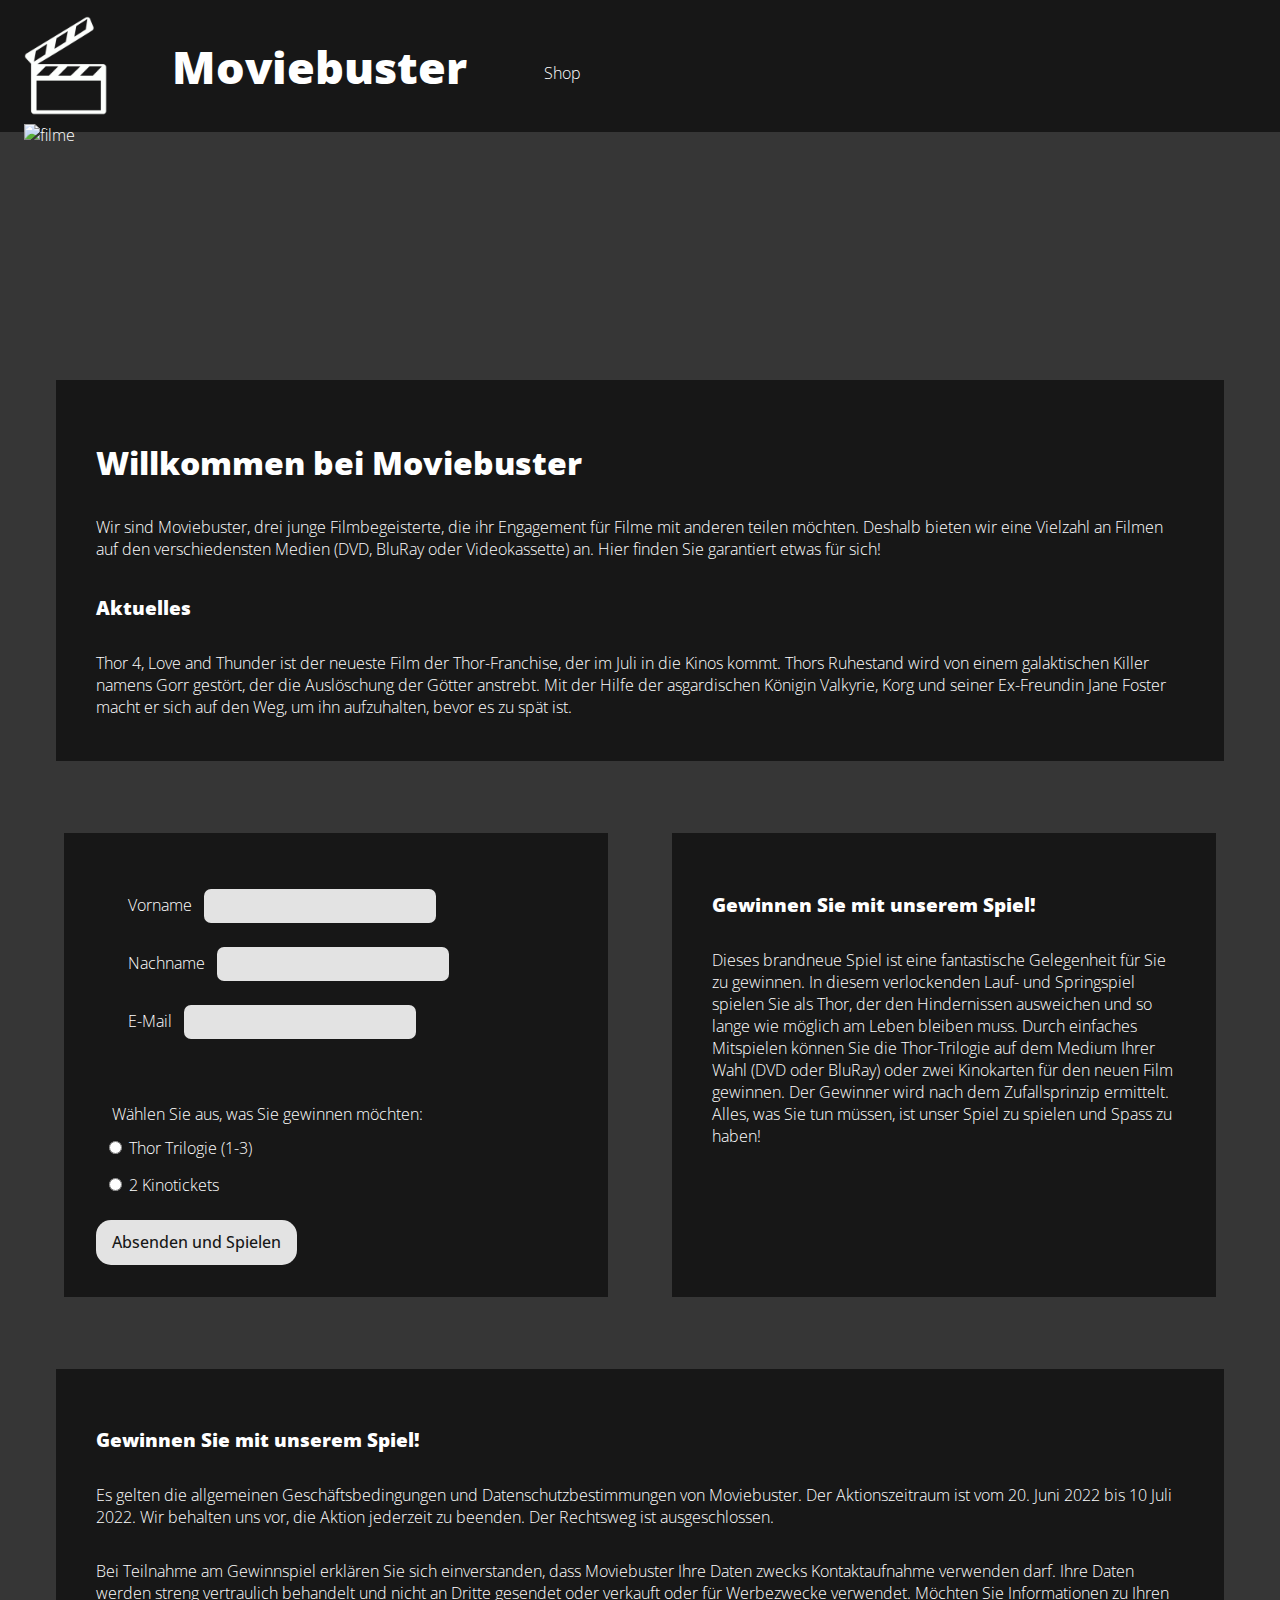
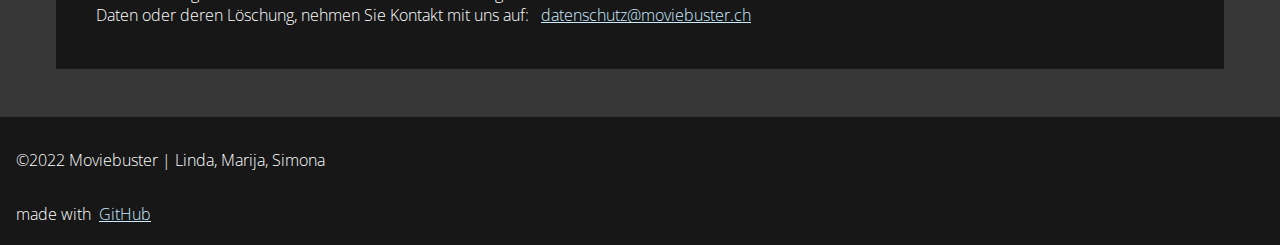
==== index.html @ 2f626b11 "Update index.html" ====
<!DOCTYPE html>
<html lang="en">

<head>
  <meta charset="UTF-8">
  <meta name="viewport" content="width=device-width, initial-scale=1.0">
  <title> Onlineshop - Moviebuster </title>
  <link rel="stylesheet" href="assets/css/index-shop.css">
  <link rel="icon" type="image/png" href="assets/data/favicon.png">
  <script src="assets/js/database.js"> </script>
  <script src="assets/js/script.js"> </script>
 

  <script>

  </script>
</head>

<body>
  <body >
  <header class="flex">
    <img src="assets/data/logo.png" alt="Logo Moviebuster" height="100" href="index.html">
    <h1 class="masterhead"> <a href="index.html" id="masterhead"> Moviebuster </a> </h1>
    <div class="navigation">
      <p> <a class="navilink" href="shop.html"> Shop </a></p>
    </div>
  </header>

    <img scr="assets/data/index/Hintergrund.jpg" alt="filme" height="200px"> 
  <main class="less-padding">
    <div class="index-intro blackbox">
      <h1> Willkommen bei Moviebuster</h1>
      <p> Wir sind Moviebuster, drei junge Filmbegeisterte, die ihr Engagement für Filme mit anderen teilen möchten. 
       Deshalb bieten wir eine Vielzahl an Filmen auf den verschiedensten Medien (DVD, BluRay oder Videokassette) an. 
        Hier finden Sie garantiert etwas für sich! </p>
      
      <h3> Aktuelles </h3>
      <p> Thor 4, Love and Thunder ist der neueste Film der Thor-Franchise, der im Juli in die Kinos kommt.
        Thors Ruhestand wird von einem galaktischen Killer namens Gorr gestört, der die Auslöschung der Götter anstrebt. 
       Mit der Hilfe der asgardischen Königin Valkyrie, Korg und seiner Ex-Freundin Jane Foster macht er sich auf den Weg, um ihn aufzuhalten, bevor es zu spät ist. </p>
    </div>


    <div class="zweier-grid">


      <div class="blackbox formular">
        <div class="Flexbox-Formular">

        <form onsubmit="event.preventDefault()" name="userdata">
          <div class="vorname">
            <label> Vorname </label>
            <input type="text" id="vorname" value="">
            <!-- mit Pattern wird festgelegt, welche Art von Zeichen als Eingabe akzeptiert werden pattern="[a-zA-ZäöüÖÄÜ ]"-->
            <p id="infotext-vn" class="infotext"> </p>

          </div>

          <div class="nachname">
            <label> Nachname </label>
            <input type="text" id="nachname" value="">
            <p id="infotext-nn" class="infotext"> </p>
          </div>

          <div class="email">
            <label> E-Mail </label>
            <input type="email" id="email" value="">
            <p id="infotext-mail" class="infotext"> </p>
          </div>
          </div>
          <div class="gewinnwahl">
            <p> Wählen Sie aus, was Sie gewinnen möchten: </p>
            <input name="gewinnwahl" id="filme" type="radio" value="filme"> Thor Trilogie (1-3) <br>
            <input name="gewinnwahl" id="kinotickets" type="radio" value="kinotickets"> 2 Kinotickets
            <p id="infotext-win" class="infotext"> </p>
          </div>


          <button id="submitbutton" onclick="validierung()"> Absenden und Spielen </button>
          <!-- Button der sendet Und Gamepage lädt-->
      </div>

      </form>

      <div class="blackbox motivation">
        <h3> Gewinnen Sie mit unserem Spiel! </h3>
        <P> Dieses brandneue Spiel ist eine fantastische Gelegenheit für Sie zu gewinnen. 
          In diesem verlockenden Lauf- und Springspiel spielen Sie als Thor, der den Hindernissen ausweichen und so lange wie möglich am Leben bleiben muss. 
          Durch einfaches Mitspielen können Sie die Thor-Trilogie auf dem Medium Ihrer Wahl (DVD oder BluRay) oder zwei Kinokarten für den neuen Film gewinnen. 
          Der Gewinner wird nach dem Zufallsprinzip ermittelt. Alles, was Sie tun müssen, ist unser Spiel zu spielen und Spass zu haben!</P>
      </div>

    </div>
    
    <div class="blackbox legal">
        <h3> Gewinnen Sie mit unserem Spiel! </h3>
        <p> Es gelten die allgemeinen Geschäftsbedingungen und Datenschutzbestimmungen von Moviebuster. 
          Der Aktionszeitraum ist vom 20. Juni 2022 bis 10 Juli 2022. Wir behalten uns vor, die Aktion jederzeit zu beenden. Der Rechtsweg ist ausgeschlossen. </p>
<p> Bei Teilnahme am Gewinnspiel erklären Sie sich einverstanden, dass Moviebuster Ihre Daten zwecks Kontaktaufnahme verwenden darf. 
          Ihre Daten werden streng vertraulich behandelt und nicht an Dritte gesendet oder verkauft oder für Werbezwecke verwendet.
          Möchten Sie Informationen zu Ihren Daten oder deren Löschung, nehmen Sie Kontakt mit uns auf: <a href="mailto:datenschutz@moviebuster.ch?subject=Anfrage%20zum%20Datenschutz" class="link">datenschutz@moviebuster.ch  </a>
</p>
      </div>



  </main>


  <footer>
    <p> ©2022 Moviebuster | Linda, Marija, Simona </p>
    <p> made with<a class="link" href="https://github.com/">GitHub</a> </p>
  </footer>



</body>

</html>
---- assets/css/index-shop.css ----
@import url('https://fonts.googleapis.com/css2?family=Open+Sans:ital,wght@0,300;0,500;0,700;0,800;1,300;1,800&display=swap');

html {
  -webkit-box-sizing: border-box;
  box-sizing: border-box;
  font-family: "Open Sans", Arial, sans-serif;
  font-weight: 300;

  background-color: #363636;
  color: white;
  padding: 0;
  margin: 0;

}

body {
  display: flex;
  flex-flow: column;
  min-height: 100vh;
  /*Höhe soll 100% des Viewports sein */
}

main {
  padding: 4rem;
}

.less-padding {
  padding: 1rem 0.5rem;
}


* {
  padding: 0.5rem;
}

h1,
h2,
h3,
h4,
h5 {
  font-weight: 800;
}


h1,
h2,
h3,
h4,
h5,
p {
  margin-bottom: 0.2em;
}

.masterhead,
#masterhead {
  font-size: 2.8rem;
  margin: 1rem;
  color: white;
  text-decoration: none;
}

.masterh2 {
  font-size: 1.2rem;
}

.bold {
  font-weight: 500;
}

.italic {
  font-style: italic;
}

.green {
  color: #b3ffc2;
}


.small {
  font-size: 0.8rem;
}

.link {
  color: #ccebff;
}

.link:hover,
.link:focus {
  text-decoration: none;
}

.link:visited {
  color: #e4c9ff;
}

.navilink {
  color: white;
  text-decoration: none;
  padding: 0.8rem;
}

.navilink:hover,
.page-activ {
  background-color: #363636;


}

header {
  background-color: #171717;
  margin: -1rem;
}

.flex {
  display: flex;
  flex-flow: row;
  align-items: center;
  flex-wrap: wrap;
}

footer {
  background-color: #171717;
  margin: -1rem;
  margin-top: auto;
}


/* Startpage*/

.blackbox {
  background-color: #171717;
  margin: 2rem;
  padding: 2rem;
}


.infotext {
  display: none;
}


.info-visible {
  display: block;
  font-family: inherit;
  color: #ff8091;
  font-size: 0.8rem;
}


input[type="text"],
input[type="email"] {
  border-radius: 7px;
  font-family: inherit;
  background-color: #e3e3e3;
  border: none;
  width: 50%;
  margin-bottom: 0.5rem;
}

input[type="radio"] {
  margin-bottom: 1.3rem;
}

#submitbutton {
  padding: 0.7rem 1rem;
  background-color: #e3e3e3;
  color: #171717;
  border: none;
  border-radius: 15px;
  font-family: inherit;
  font-size: inherit;
  font-weight: 500;
}















/*Shop */
.produktbild {
  max-width: 50%;
}

.produkdetail-tab td {
  padding: 0.5rem;
}

.more-info td {
  padding: 0.5rem 1.8rem 0.5rem 0;
}

.more-info li {
  margin-bottom: -1rem;
}

select {
  font-family: inherit;
  background-color: #242424;
  color: white;
  border: none;
  padding: 0.4rem 0.8rem;
}


.zwischentitel {
  margin-bottom: -1rem;
}

.waren-button {
  padding: 1rem 2rem;
  ;
  //background-color: #e3e3e3;//
  color: #171717;
  border: none;
  border-radius: 15px;
  font-family: inherit;
  font-size: 1rem;
  font-weight: 500;
}

.waren-button:hover,
.waren-button:focus {
  background-color: #171717;
  color: white;
}


.trailervid {
  font-family: inherit;
  max-width: 515px;
}




/* Responsive all pages*/


/* ganz klein; unter 350 px*/
@media screen and (max-width: 350px) {


  main {
    padding: 0.2rem;
  }

  * {
    padding: 0.1rem;
  }

  .masterhead {
    font-size: 2.1rem;
  }

  .masterh2 {
    font-size: 1rem;
    margin-left: 0.6rem;
  }

  .zwischentitel {
    margin-bottom: 0;
  }

}


/* klein; unter 500 px*/
@media screen and (max-width: 500px) {

  .produkdetail-tab td {
    font-size: 0.9rem;
  }

  p {
    font-size: 0.9rem;
  }

  .more-info td {
    padding: 0.5rem 1rem 0.5rem 0;
    font-size: 0.9rem;
  }

  main {
    padding: 0.6rem;
  }

  .produktbild {
    max-width: 90%;
  }

  .waren-button {
    font-size: 0.9rem;
  }

  .trailervid {
    width: 90%;
    height: auto;
  }

}

/* gross; über 900 px*/
@media screen and (min-width: 900px) {
  .zweier-grid {
    display: grid;
    grid-template-columns: 50% 50%; }

    .flexbox-formular {
    display: flex;
    flex-direction: row;
    justify-content: around;
  }

}
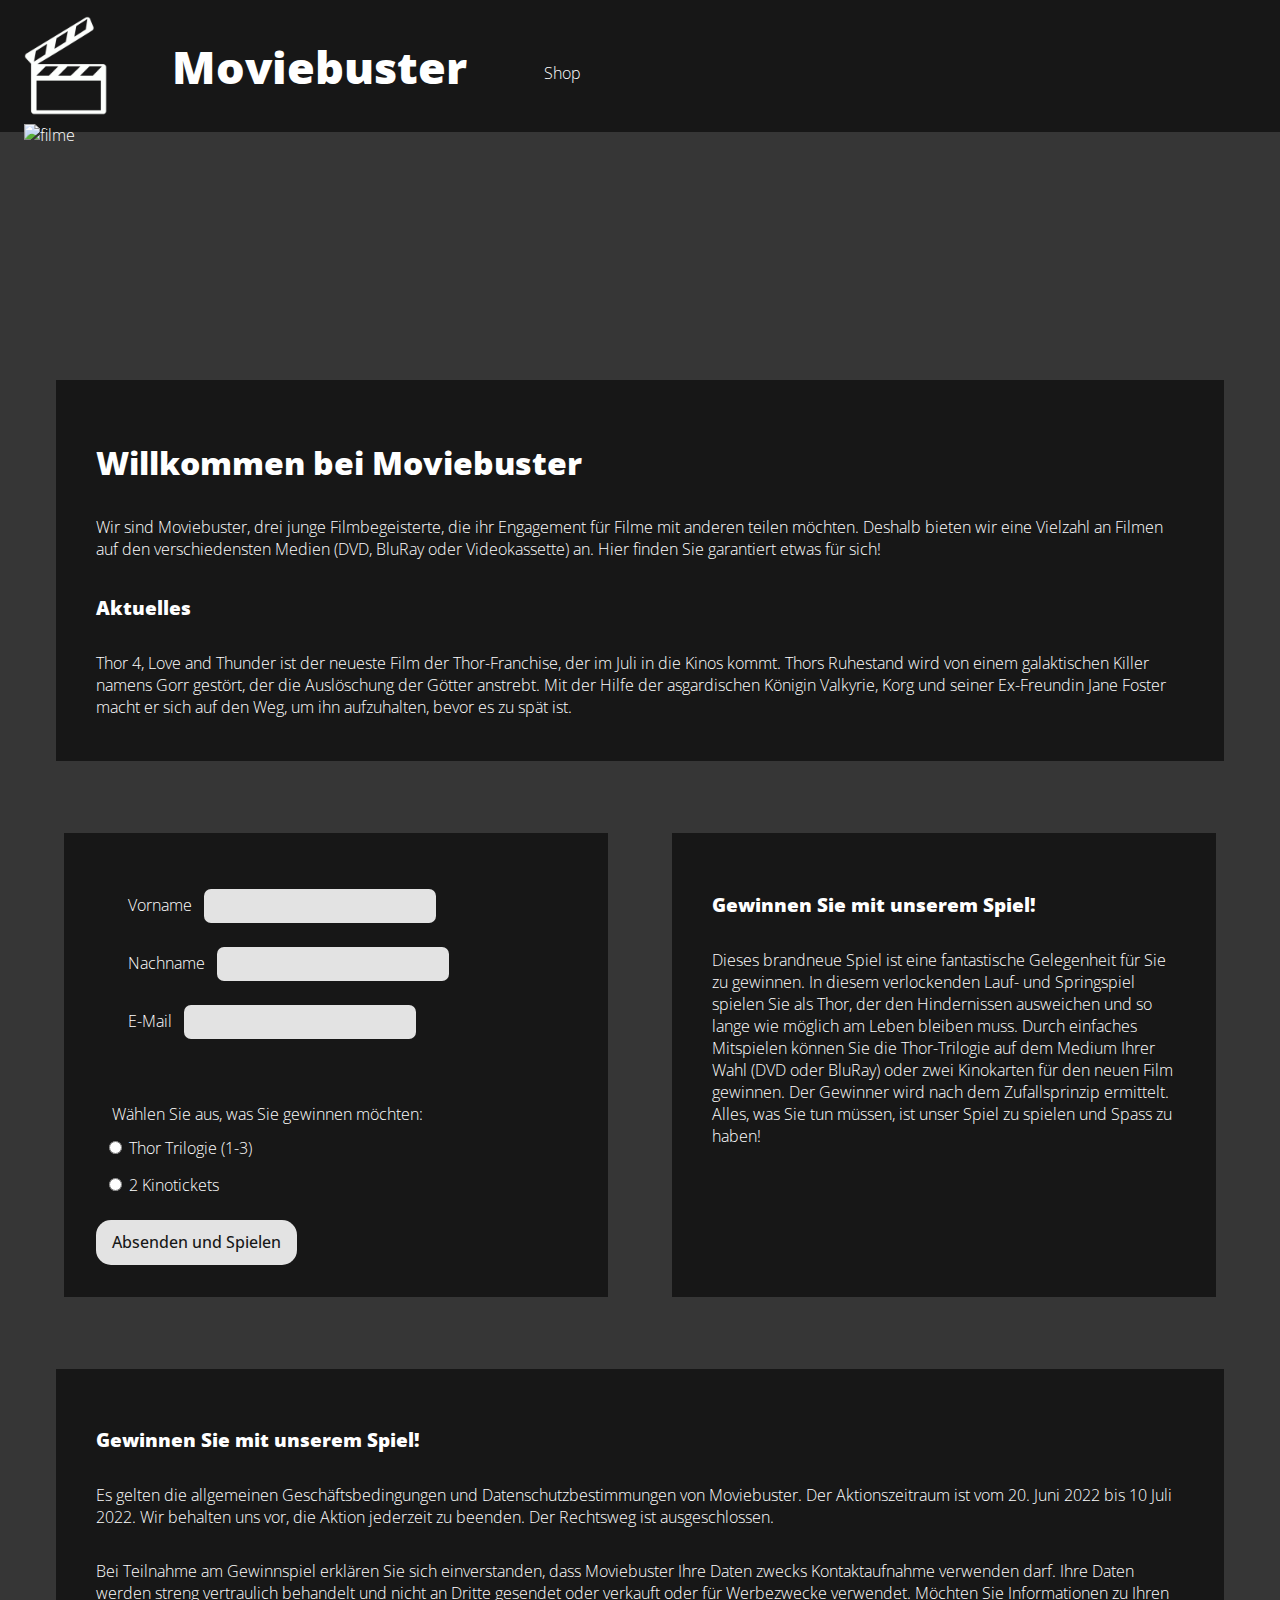
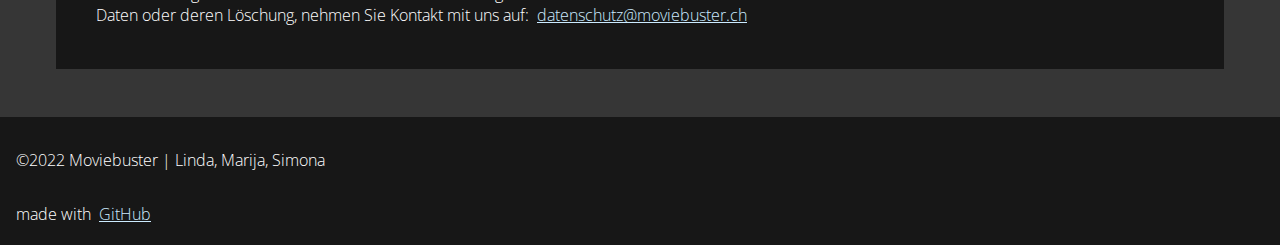
==== commit 6965efbb: "Update index.html" ====
--- a/index.html
+++ b/index.html
@@ -26,7 +26,7 @@
     </div>
   </header>
 
-    <img scr="assets/data/index/Hintergrund.jpg" alt="filme" height="200px"> 
+    <img src="assets/data/index/Hintergrund.jpg" alt="filme" height="200px"> 
   <main class="less-padding">
     <div class="index-intro blackbox">
       <h1> Willkommen bei Moviebuster</h1>
@@ -98,7 +98,7 @@
           Der Aktionszeitraum ist vom 20. Juni 2022 bis 10 Juli 2022. Wir behalten uns vor, die Aktion jederzeit zu beenden. Der Rechtsweg ist ausgeschlossen. </p>
 <p> Bei Teilnahme am Gewinnspiel erklären Sie sich einverstanden, dass Moviebuster Ihre Daten zwecks Kontaktaufnahme verwenden darf. 
           Ihre Daten werden streng vertraulich behandelt und nicht an Dritte gesendet oder verkauft oder für Werbezwecke verwendet.
-          Möchten Sie Informationen zu Ihren Daten oder deren Löschung, nehmen Sie Kontakt mit uns auf: <a href="mailto:datenschutz@moviebuster.ch?subject=Anfrage%20zum%20Datenschutz" class="link">datenschutz@moviebuster.ch  </a>
+          Möchten Sie Informationen zu Ihren Daten oder deren Löschung, nehmen Sie Kontakt mit uns auf:<a href="mailto:datenschutz@moviebuster.ch?subject=Anfrage%20zum%20Datenschutz" class="link">datenschutz@moviebuster.ch</a>
 </p>
       </div>
 
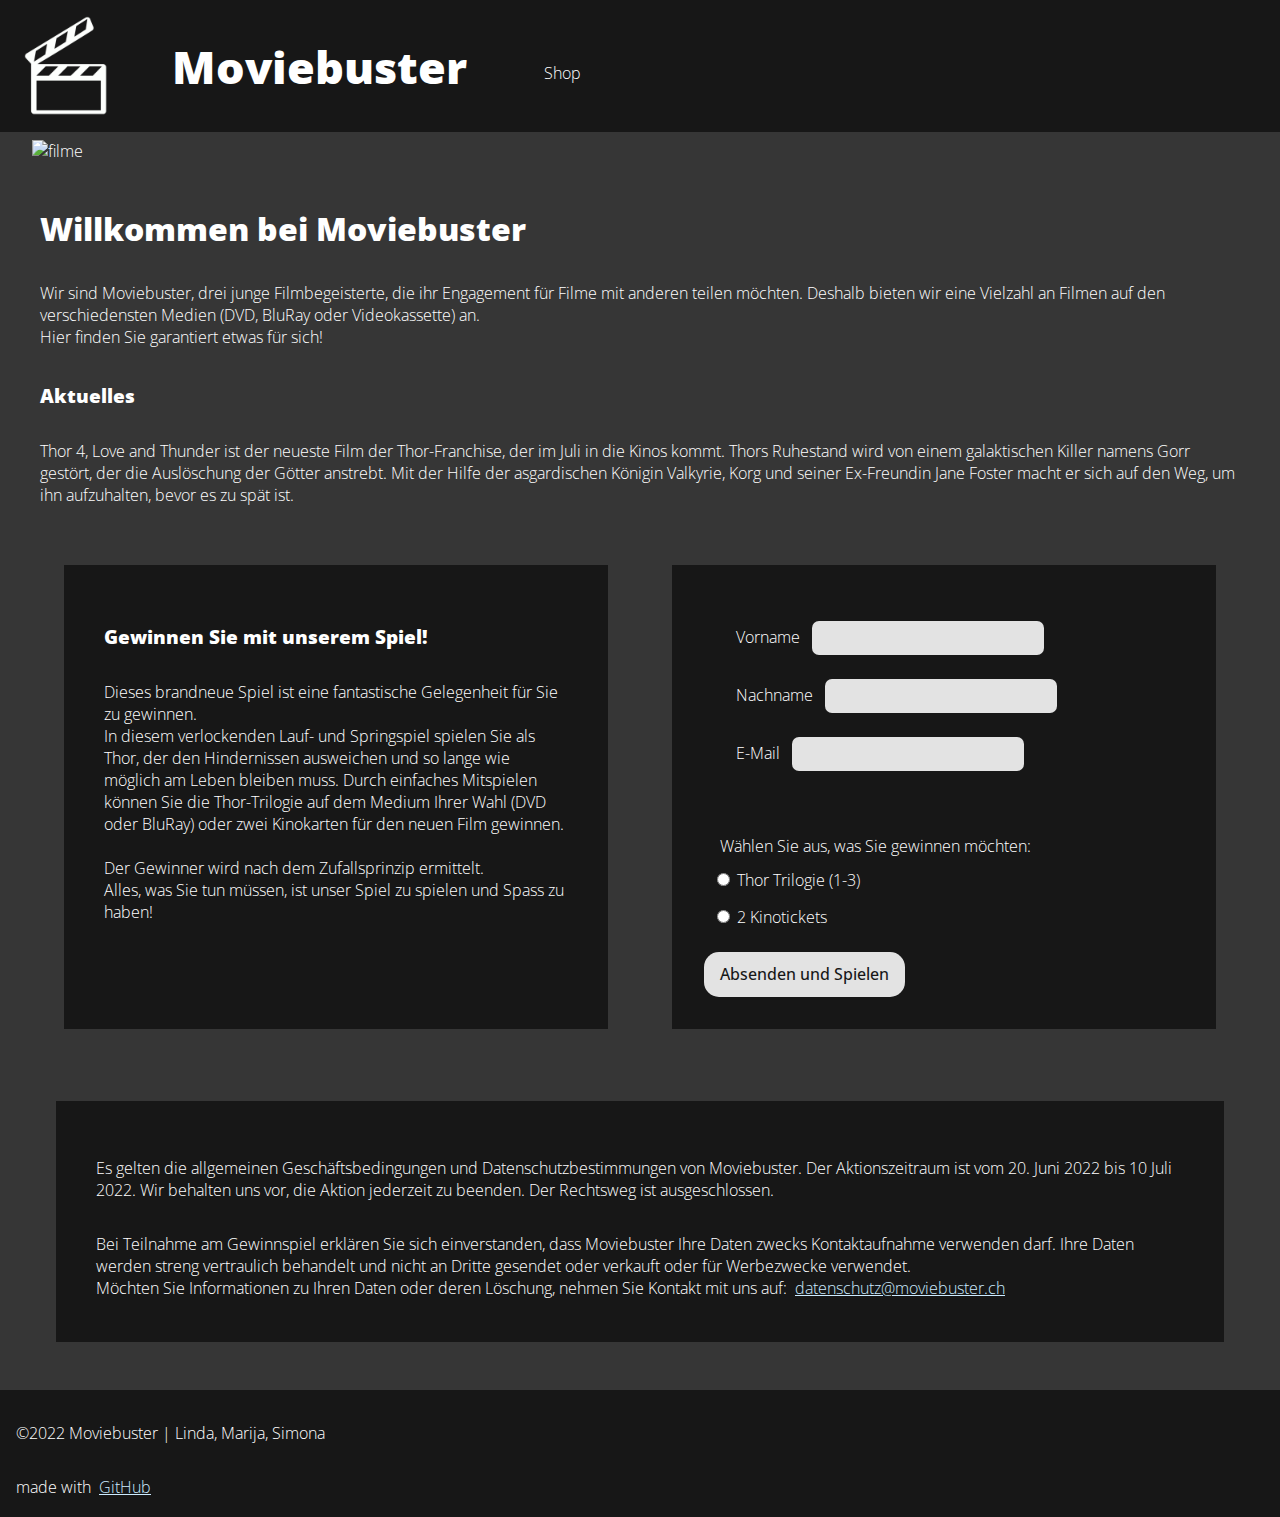
==== commit 34e9aec5: "Add files via upload" ====
--- a/index.html
+++ b/index.html
@@ -26,13 +26,13 @@
     </div>
   </header>
 
-    <img src="assets/data/index/Hintergrund.jpg" alt="filme" height="200px"> 
   <main class="less-padding">
-    <div class="index-intro blackbox">
+  <img src="assets/data/index/Hintergrund.jpg" alt="filme" class="headerbild">
+      <div class="index-intro">
       <h1> Willkommen bei Moviebuster</h1>
       <p> Wir sind Moviebuster, drei junge Filmbegeisterte, die ihr Engagement für Filme mit anderen teilen möchten. 
        Deshalb bieten wir eine Vielzahl an Filmen auf den verschiedensten Medien (DVD, BluRay oder Videokassette) an. 
-        Hier finden Sie garantiert etwas für sich! </p>
+        <br>Hier finden Sie garantiert etwas für sich! </p>
       
       <h3> Aktuelles </h3>
       <p> Thor 4, Love and Thunder ist der neueste Film der Thor-Franchise, der im Juli in die Kinos kommt.
@@ -43,6 +43,13 @@
 
     <div class="zweier-grid">
 
+      <div class="blackbox motivation">
+        <h3> Gewinnen Sie mit unserem Spiel! </h3>
+        <P> Dieses brandneue Spiel ist eine fantastische Gelegenheit für Sie zu gewinnen. <br>
+          In diesem verlockenden Lauf- und Springspiel spielen Sie als Thor, der den Hindernissen ausweichen und so lange wie möglich am Leben bleiben muss. 
+          Durch einfaches Mitspielen können Sie die Thor-Trilogie auf dem Medium Ihrer Wahl (DVD oder BluRay) oder zwei Kinokarten für den neuen Film gewinnen. <br> <br>
+          Der Gewinner wird nach dem Zufallsprinzip ermittelt. <br>Alles, was Sie tun müssen, ist unser Spiel zu spielen und Spass zu haben!</P>
+        </div>
 
       <div class="blackbox formular">
         <div class="Flexbox-Formular">
@@ -82,22 +89,14 @@
 
       </form>
 
-      <div class="blackbox motivation">
-        <h3> Gewinnen Sie mit unserem Spiel! </h3>
-        <P> Dieses brandneue Spiel ist eine fantastische Gelegenheit für Sie zu gewinnen. 
-          In diesem verlockenden Lauf- und Springspiel spielen Sie als Thor, der den Hindernissen ausweichen und so lange wie möglich am Leben bleiben muss. 
-          Durch einfaches Mitspielen können Sie die Thor-Trilogie auf dem Medium Ihrer Wahl (DVD oder BluRay) oder zwei Kinokarten für den neuen Film gewinnen. 
-          Der Gewinner wird nach dem Zufallsprinzip ermittelt. Alles, was Sie tun müssen, ist unser Spiel zu spielen und Spass zu haben!</P>
-      </div>
 
     </div>
     
     <div class="blackbox legal">
-        <h3> Gewinnen Sie mit unserem Spiel! </h3>
-        <p> Es gelten die allgemeinen Geschäftsbedingungen und Datenschutzbestimmungen von Moviebuster. 
+         <p> Es gelten die allgemeinen Geschäftsbedingungen und Datenschutzbestimmungen von Moviebuster. 
           Der Aktionszeitraum ist vom 20. Juni 2022 bis 10 Juli 2022. Wir behalten uns vor, die Aktion jederzeit zu beenden. Der Rechtsweg ist ausgeschlossen. </p>
 <p> Bei Teilnahme am Gewinnspiel erklären Sie sich einverstanden, dass Moviebuster Ihre Daten zwecks Kontaktaufnahme verwenden darf. 
-          Ihre Daten werden streng vertraulich behandelt und nicht an Dritte gesendet oder verkauft oder für Werbezwecke verwendet.
+          Ihre Daten werden streng vertraulich behandelt und nicht an Dritte gesendet oder verkauft oder für Werbezwecke verwendet.<br>
           Möchten Sie Informationen zu Ihren Daten oder deren Löschung, nehmen Sie Kontakt mit uns auf:<a href="mailto:datenschutz@moviebuster.ch?subject=Anfrage%20zum%20Datenschutz" class="link">datenschutz@moviebuster.ch</a>
 </p>
       </div>
--- a/assets/css/index-shop.css
+++ b/assets/css/index-shop.css
@@ -172,6 +172,11 @@
   font-weight: 500;
 }
 
+.vorname, .nachname, .email, {
+  display: flex;
+  justify-content: space-between;
+  flex-wrap: wrap;
+}
 
 
 
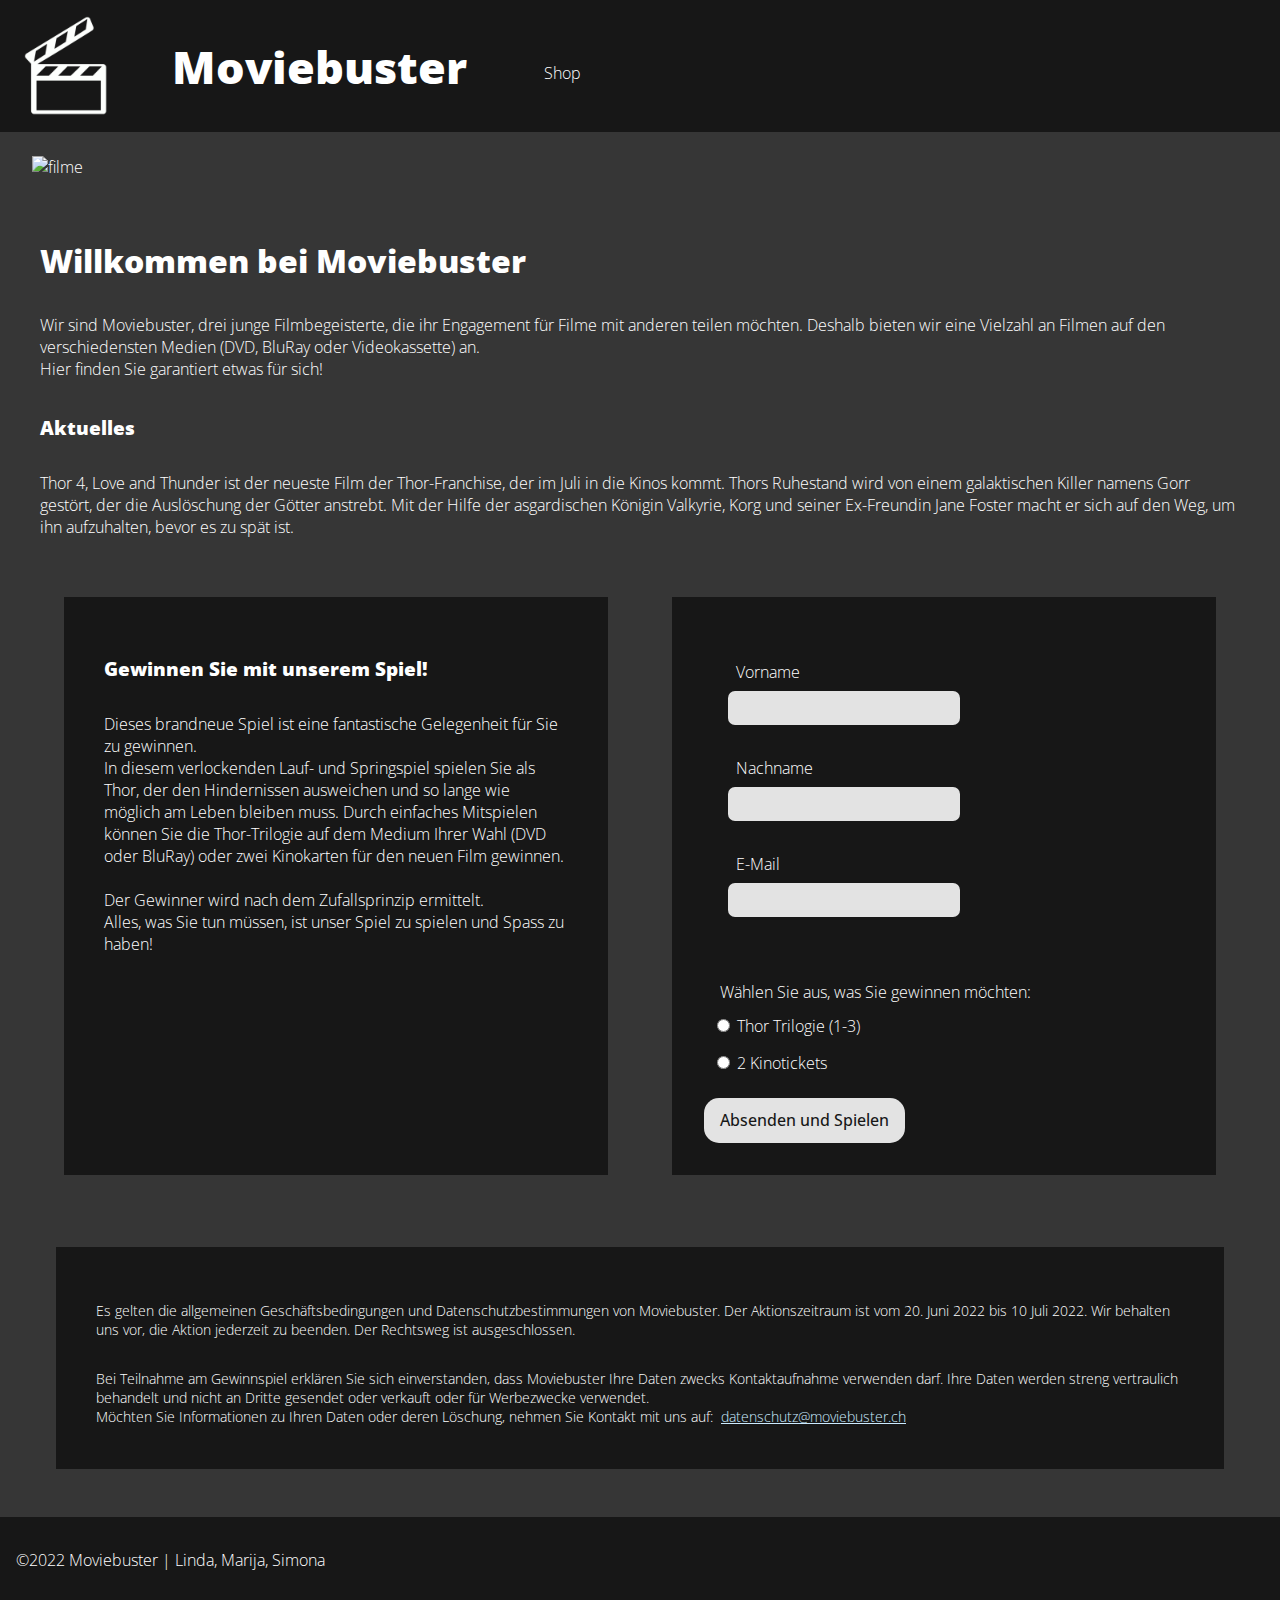
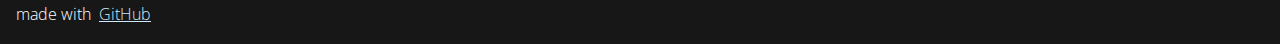
==== commit 0e655d21: "Update index.html" ====
--- a/index.html
+++ b/index.html
@@ -7,7 +7,6 @@
   <title> Onlineshop - Moviebuster </title>
   <link rel="stylesheet" href="assets/css/index-shop.css">
   <link rel="icon" type="image/png" href="assets/data/favicon.png">
-  <script src="assets/js/database.js"> </script>
   <script src="assets/js/script.js"> </script>
  
 
--- a/assets/css/index-shop.css
+++ b/assets/css/index-shop.css
@@ -129,8 +129,9 @@
 
 .blackbox {
   background-color: #171717;
-  margin: 2rem;
-  padding: 2rem;
+  margin: 0rem;
+  padding: 0.5rem;
+  padding-bottom: 1rem;
 }
 
 
@@ -153,7 +154,7 @@
   font-family: inherit;
   background-color: #e3e3e3;
   border: none;
-  width: 50%;
+  width: 85%;
   margin-bottom: 0.5rem;
 }
 
@@ -172,10 +173,22 @@
   font-weight: 500;
 }
 
-.vorname, .nachname, .email, {
+.vorname, .nachname, .email {
   display: flex;
   justify-content: space-between;
   flex-wrap: wrap;
+  flex-direction: column;
+}
+
+.headerbild {
+  max-height: 300px;
+  object-fit: cover;
+  width: 100%;
+  margin: 1rem 0;
+}
+
+.legal {
+  font-size: 0.9rem;
 }
 
 
@@ -223,8 +236,7 @@
 
 .waren-button {
   padding: 1rem 2rem;
-  ;
-  //background-color: #e3e3e3;//
+  background-color: #e3e3e3;
   color: #171717;
   border: none;
   border-radius: 15px;
@@ -326,4 +338,19 @@
     justify-content: around;
   }
 
-}
+  .blackbox {
+    margin: 2rem;
+    padding: 2rem;
+  }
+
+  input[type="text"],
+  input[type="email"] {
+  border-radius: 7px;
+  font-family: inherit;
+  background-color: #e3e3e3;
+  border: none;
+  width: 50%;
+  margin-bottom: 0.5rem;
+}
+
+}
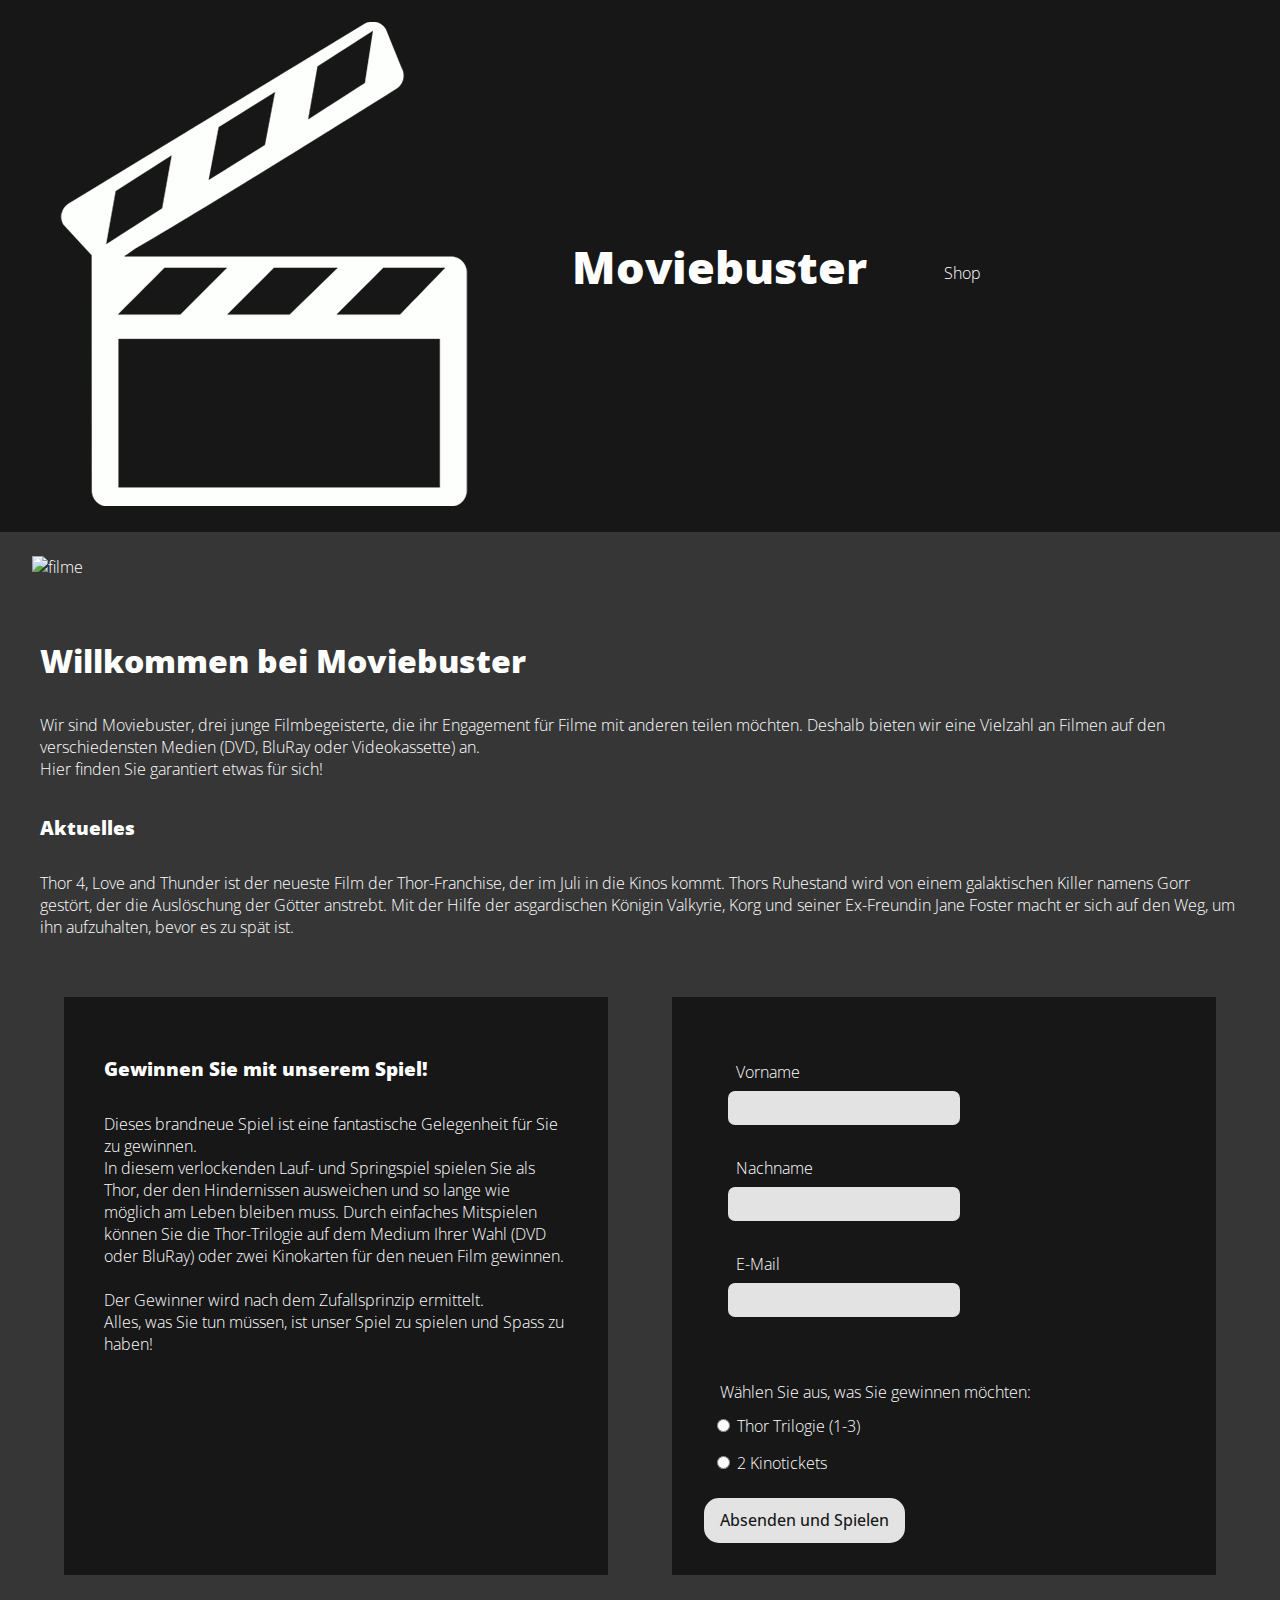
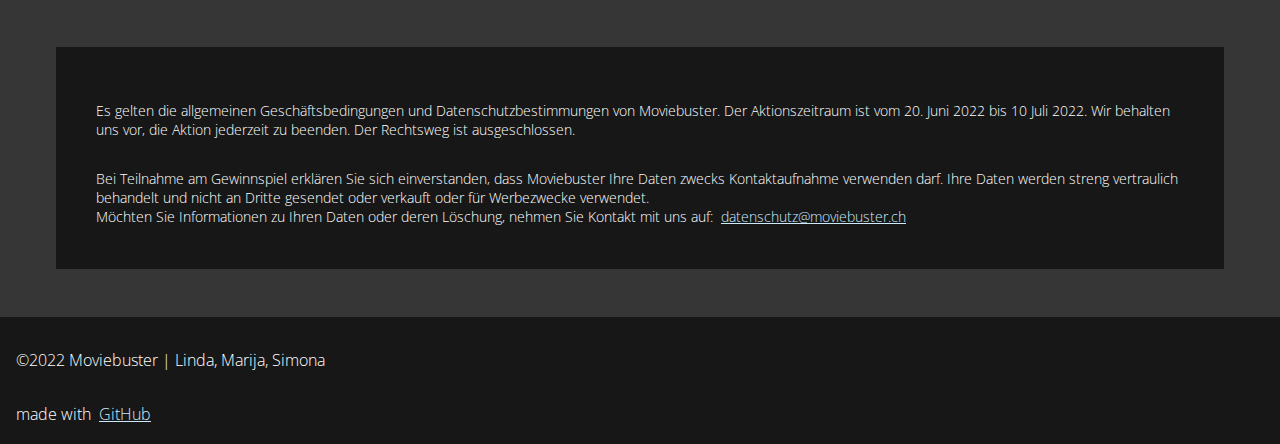
==== commit 30bf712c: "Add files via upload" ====
--- a/index.html
+++ b/index.html
@@ -18,7 +18,7 @@
 <body>
   <body >
   <header class="flex">
-    <img src="assets/data/logo.png" alt="Logo Moviebuster" height="100" href="index.html">
+    <img src="assets/data/logo.png" class="headerlogo" alt="Logo Moviebuster" href="index.html">
     <h1 class="masterhead"> <a href="index.html" id="masterhead"> Moviebuster </a> </h1>
     <div class="navigation">
       <p> <a class="navilink" href="shop.html"> Shop </a></p>
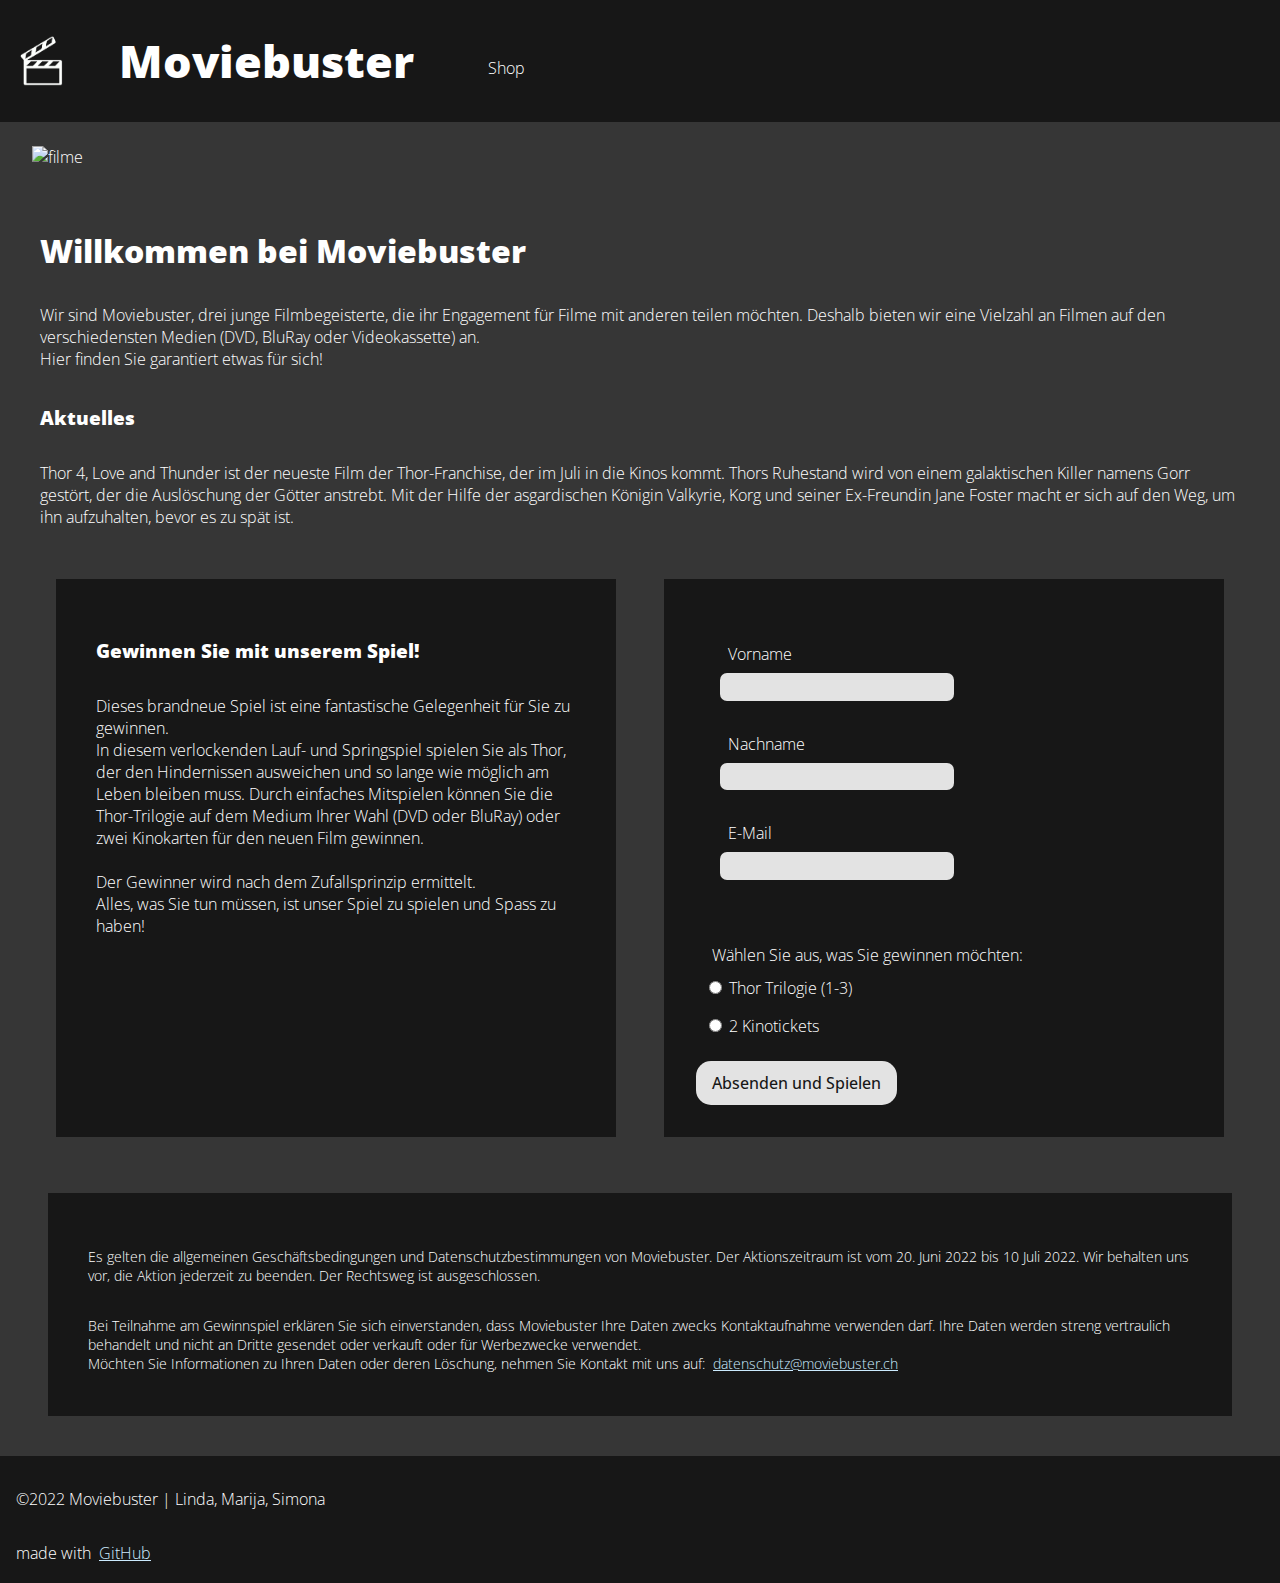
==== commit 138b7ce0: "Add files via upload" ====
--- a/index.html
+++ b/index.html
@@ -8,71 +8,74 @@
   <link rel="stylesheet" href="assets/css/index-shop.css">
   <link rel="icon" type="image/png" href="assets/data/favicon.png">
   <script src="assets/js/script.js"> </script>
- 
 
-  <script>
-
-  </script>
 </head>
 
 <body>
-  <body >
-  <header class="flex">
-    <img src="assets/data/logo.png" class="headerlogo" alt="Logo Moviebuster" href="index.html">
-    <h1 class="masterhead"> <a href="index.html" id="masterhead"> Moviebuster </a> </h1>
-    <div class="navigation">
-      <p> <a class="navilink" href="shop.html"> Shop </a></p>
-    </div>
-  </header>
 
-  <main class="less-padding">
-  <img src="assets/data/index/Hintergrund.jpg" alt="filme" class="headerbild">
+  <body>
+    <header class="flex">
+      <img src="assets/data/logo.png" class="headerlogo" alt="Logo Moviebuster" href="index.html">
+      <h1 class="masterhead"> <a href="index.html" id="masterhead"> Moviebuster </a> </h1>
+      <div class="navigation">
+        <p> <a class="navilink" href="shop.html"> Shop </a></p>
+      </div>
+    </header>
+
+    <main class="less-padding">
+      <img src="assets/data/index/Hintergrund.jpg" alt="filme" class="headerbild">
       <div class="index-intro">
-      <h1> Willkommen bei Moviebuster</h1>
-      <p> Wir sind Moviebuster, drei junge Filmbegeisterte, die ihr Engagement für Filme mit anderen teilen möchten. 
-       Deshalb bieten wir eine Vielzahl an Filmen auf den verschiedensten Medien (DVD, BluRay oder Videokassette) an. 
-        <br>Hier finden Sie garantiert etwas für sich! </p>
-      
-      <h3> Aktuelles </h3>
-      <p> Thor 4, Love and Thunder ist der neueste Film der Thor-Franchise, der im Juli in die Kinos kommt.
-        Thors Ruhestand wird von einem galaktischen Killer namens Gorr gestört, der die Auslöschung der Götter anstrebt. 
-       Mit der Hilfe der asgardischen Königin Valkyrie, Korg und seiner Ex-Freundin Jane Foster macht er sich auf den Weg, um ihn aufzuhalten, bevor es zu spät ist. </p>
-    </div>
+        <h1> Willkommen bei Moviebuster</h1>
+        <p> Wir sind Moviebuster, drei junge Filmbegeisterte, die ihr Engagement für Filme mit anderen teilen möchten.
+          Deshalb bieten wir eine Vielzahl an Filmen auf den verschiedensten Medien (DVD, BluRay oder Videokassette) an.
+          <br>Hier finden Sie garantiert etwas für sich!
+        </p>
+
+        <h3> Aktuelles </h3>
+        <p> Thor 4, Love and Thunder ist der neueste Film der Thor-Franchise, der im Juli in die Kinos kommt.
+          Thors Ruhestand wird von einem galaktischen Killer namens Gorr gestört, der die Auslöschung der Götter
+          anstrebt.
+          Mit der Hilfe der asgardischen Königin Valkyrie, Korg und seiner Ex-Freundin Jane Foster macht er sich auf den
+          Weg, um ihn aufzuhalten, bevor es zu spät ist. </p>
+      </div>
 
 
-    <div class="zweier-grid">
+      <div class="zweier-grid">
 
-      <div class="blackbox motivation">
-        <h3> Gewinnen Sie mit unserem Spiel! </h3>
-        <P> Dieses brandneue Spiel ist eine fantastische Gelegenheit für Sie zu gewinnen. <br>
-          In diesem verlockenden Lauf- und Springspiel spielen Sie als Thor, der den Hindernissen ausweichen und so lange wie möglich am Leben bleiben muss. 
-          Durch einfaches Mitspielen können Sie die Thor-Trilogie auf dem Medium Ihrer Wahl (DVD oder BluRay) oder zwei Kinokarten für den neuen Film gewinnen. <br> <br>
-          Der Gewinner wird nach dem Zufallsprinzip ermittelt. <br>Alles, was Sie tun müssen, ist unser Spiel zu spielen und Spass zu haben!</P>
+        <div class="blackbox motivation">
+          <h3> Gewinnen Sie mit unserem Spiel! </h3>
+          <P> Dieses brandneue Spiel ist eine fantastische Gelegenheit für Sie zu gewinnen. <br>
+            In diesem verlockenden Lauf- und Springspiel spielen Sie als Thor, der den Hindernissen ausweichen und so
+            lange wie möglich am Leben bleiben muss.
+            Durch einfaches Mitspielen können Sie die Thor-Trilogie auf dem Medium Ihrer Wahl (DVD oder BluRay) oder
+            zwei Kinokarten für den neuen Film gewinnen. <br> <br>
+            Der Gewinner wird nach dem Zufallsprinzip ermittelt. <br>Alles, was Sie tun müssen, ist unser Spiel zu
+            spielen und Spass zu haben!</P>
         </div>
 
-      <div class="blackbox formular">
-        <div class="Flexbox-Formular">
+        <div class="blackbox formular">
+          <div class="Flexbox-Formular">
 
-        <form onsubmit="event.preventDefault()" name="userdata">
-          <div class="vorname">
-            <label> Vorname </label>
-            <input type="text" id="vorname" value="">
-            <!-- mit Pattern wird festgelegt, welche Art von Zeichen als Eingabe akzeptiert werden pattern="[a-zA-ZäöüÖÄÜ ]"-->
-            <p id="infotext-vn" class="infotext"> </p>
+            <form onsubmit="event.preventDefault()" name="userdata">
+              <div class="vorname">
+                <label> Vorname </label>
+                <input type="text" id="vorname" value="">
+                <!-- mit Pattern wird festgelegt, welche Art von Zeichen als Eingabe akzeptiert werden pattern="[a-zA-ZäöüÖÄÜ ]"-->
+                <p id="infotext-vn" class="infotext"> </p>
 
-          </div>
+              </div>
 
-          <div class="nachname">
-            <label> Nachname </label>
-            <input type="text" id="nachname" value="">
-            <p id="infotext-nn" class="infotext"> </p>
-          </div>
+              <div class="nachname">
+                <label> Nachname </label>
+                <input type="text" id="nachname" value="">
+                <p id="infotext-nn" class="infotext"> </p>
+              </div>
 
-          <div class="email">
-            <label> E-Mail </label>
-            <input type="email" id="email" value="">
-            <p id="infotext-mail" class="infotext"> </p>
-          </div>
+              <div class="email">
+                <label> E-Mail </label>
+                <input type="email" id="email" value="">
+                <p id="infotext-mail" class="infotext"> </p>
+              </div>
           </div>
           <div class="gewinnwahl">
             <p> Wählen Sie aus, was Sie gewinnen möchten: </p>
@@ -84,34 +87,40 @@
 
           <button id="submitbutton" onclick="validierung()"> Absenden und Spielen </button>
           <!-- Button der sendet Und Gamepage lädt-->
+        </div>
+
+        </form>
+
+
       </div>
 
-      </form>
-
-
-    </div>
-    
-    <div class="blackbox legal">
-         <p> Es gelten die allgemeinen Geschäftsbedingungen und Datenschutzbestimmungen von Moviebuster. 
-          Der Aktionszeitraum ist vom 20. Juni 2022 bis 10 Juli 2022. Wir behalten uns vor, die Aktion jederzeit zu beenden. Der Rechtsweg ist ausgeschlossen. </p>
-<p> Bei Teilnahme am Gewinnspiel erklären Sie sich einverstanden, dass Moviebuster Ihre Daten zwecks Kontaktaufnahme verwenden darf. 
-          Ihre Daten werden streng vertraulich behandelt und nicht an Dritte gesendet oder verkauft oder für Werbezwecke verwendet.<br>
-          Möchten Sie Informationen zu Ihren Daten oder deren Löschung, nehmen Sie Kontakt mit uns auf:<a href="mailto:datenschutz@moviebuster.ch?subject=Anfrage%20zum%20Datenschutz" class="link">datenschutz@moviebuster.ch</a>
-</p>
+      <div class="blackbox legal">
+        <p> Es gelten die allgemeinen Geschäftsbedingungen und Datenschutzbestimmungen von Moviebuster.
+          Der Aktionszeitraum ist vom 20. Juni 2022 bis 10 Juli 2022. Wir behalten uns vor, die Aktion jederzeit zu
+          beenden. Der Rechtsweg ist ausgeschlossen. </p>
+          
+        <p> Bei Teilnahme am Gewinnspiel erklären Sie sich einverstanden, dass Moviebuster Ihre Daten zwecks
+          Kontaktaufnahme verwenden darf.
+          Ihre Daten werden streng vertraulich behandelt und nicht an Dritte gesendet oder verkauft oder für Werbezwecke
+          verwendet.<br>
+          Möchten Sie Informationen zu Ihren Daten oder deren Löschung, nehmen Sie Kontakt mit uns auf:<a
+            href="mailto:datenschutz@moviebuster.ch?subject=Anfrage%20zum%20Datenschutz"
+            class="link">datenschutz@moviebuster.ch</a>
+        </p>
       </div>
 
 
 
-  </main>
+    </main>
 
 
-  <footer>
-    <p> ©2022 Moviebuster | Linda, Marija, Simona </p>
-    <p> made with<a class="link" href="https://github.com/">GitHub</a> </p>
-  </footer>
+    <footer>
+      <p> ©2022 Moviebuster | Linda, Marija, Simona </p>
+      <p> made with<a class="link" href="https://github.com/">GitHub</a> </p>
+    </footer>
 
 
 
-</body>
+  </body>
 
-</html>
+</html>--- a/assets/css/index-shop.css
+++ b/assets/css/index-shop.css
@@ -31,7 +31,7 @@
 
 * {
   padding: 0.5rem;
-}
+} 
 
 h1,
 h2,
@@ -53,10 +53,14 @@
 
 .masterhead,
 #masterhead {
-  font-size: 2.8rem;
-  margin: 1rem;
+  font-size: 1.9rem;
+  margin: 0.5rem;
   color: white;
   text-decoration: none;
+}
+
+.headerlogo {
+  width: 10%;
 }
 
 .masterh2 {
@@ -109,6 +113,7 @@
 header {
   background-color: #171717;
   margin: -1rem;
+  width: auto;
 }
 
 .flex {
@@ -122,23 +127,29 @@
   background-color: #171717;
   margin: -1rem;
   margin-top: auto;
+  width: auto;
 }
 
 
 /* Startpage*/
+
+.headerbild {
+  max-height: 300px;
+  object-fit: cover;
+  width: 100%;
+  margin: 1rem 0;
+}
 
 .blackbox {
   background-color: #171717;
-  margin: 0rem;
-  padding: 0.5rem;
-  padding-bottom: 1rem;
-}
+  margin: 1rem -0.5rem;
+  padding: 1rem 0.5rem;
+  }
 
 
 .infotext {
   display: none;
 }
-
 
 .info-visible {
   display: block;
@@ -156,6 +167,7 @@
   border: none;
   width: 85%;
   margin-bottom: 0.5rem;
+  padding: 0.3rem;
 }
 
 input[type="radio"] {
@@ -180,14 +192,8 @@
   flex-direction: column;
 }
 
-.headerbild {
-  max-height: 300px;
-  object-fit: cover;
-  width: 100%;
-  margin: 1rem 0;
-}
-
-.legal {
+
+.legal p {
   font-size: 0.9rem;
 }
 
@@ -275,17 +281,17 @@
     padding: 0.1rem;
   }
 
-  .masterhead {
-    font-size: 2.1rem;
-  }
-
-  .masterh2 {
+   .masterh2 {
     font-size: 1rem;
     margin-left: 0.6rem;
   }
 
   .zwischentitel {
     margin-bottom: 0;
+  }
+
+  .headerlogo {
+    width: 15%;
   }
 
 }
@@ -339,8 +345,9 @@
   }
 
   .blackbox {
-    margin: 2rem;
+    margin: 1.5rem;
     padding: 2rem;
+    
   }
 
   input[type="text"],
@@ -353,4 +360,15 @@
   margin-bottom: 0.5rem;
 }
 
-}
+
+.masterhead,
+#masterhead {
+  font-size: 2.8rem;
+  margin: 0.9rem;
+ }
+
+ .headerlogo {
+  width: 4%;
+}
+
+}
